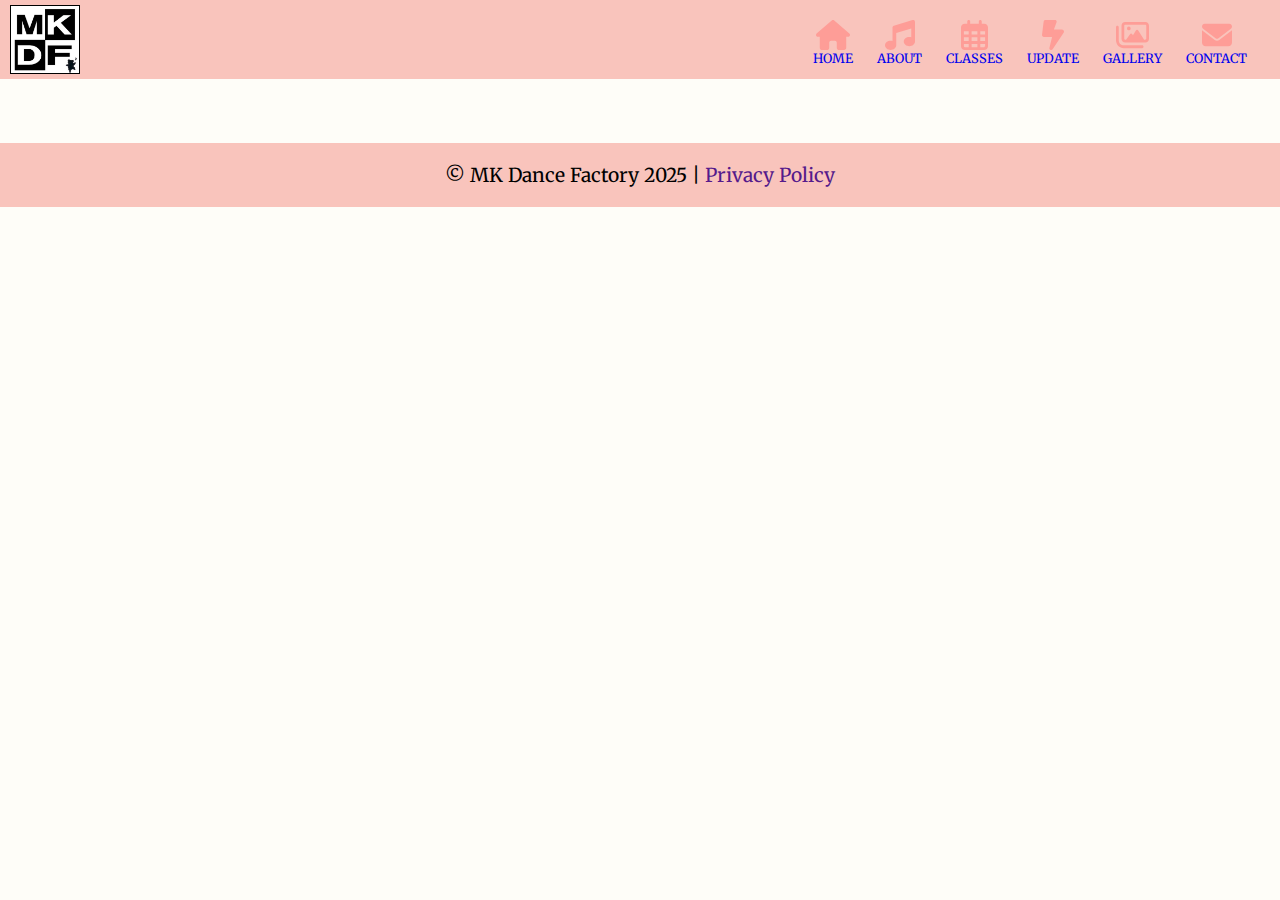
==== pages/about.html @ a7ee9f26 "link modified" ====
<!DOCTYPE html>
<html lang="en">
<head>
  <meta charset="UTF-8">
  <meta name="viewport" content="width=device-width, initial-scale=1.0">
  <link rel="stylesheet" href="./about.css">
  <link rel="preconnect" href="https://fonts.googleapis.com">
  <link rel="preconnect" href="https://fonts.gstatic.com" crossorigin>
  <link href="https://fonts.googleapis.com/css2?family=Merriweather:ital,wght@0,300;0,400;0,700;0,900;1,300;1,400;1,700;1,900&display=swap" rel="stylesheet">
  <title>MKDF About</title>
</head>
<body>
  <nav aria-label="primary" class="prinav">
    <a href="../index.html" style="display: inline-block;">
      <img src="../assets/logo/mk_logo.jpg" id="mklogo">
    </a>
    <span class="navspacer"></span>
    <div class="navcontent">
      <div>
        <a href="../index.html"><img src="../assets/icon/home.svg">HOME</a>
      </div>
      <div>
        <a href="#"><img src="../assets/icon/about.svg">ABOUT</a>
      </div>
      <div>
        <a href="./class.html"><img src="../assets/icon/classes.svg">CLASSES</a>
      </div>
      <div>
        <a href="./update.html"><img src="../assets/icon/update.svg">UPDATE</a>
      </div>
      <div>
        <a href="./gallery.html"><img src="../assets/icon/gallery.svg">GALLERY</a>      
      </div>
      <div>
        <a href="./contact.html"><img src="../assets/icon/contact.svg">CONTACT</a>
      </div>
    </div>
  </nav>
  
  <footer>
    <p>
      &copy; MK Dance Factory 2025 | 
      <a href="">Privacy Policy</a>
    </p>
  </footer>
</body>
</html>
---- pages/about.css ----
* {
  box-sizing: border-box;
  margin: 0;
  padding: 0;
  text-decoration: none;
  list-style: none;
  font-family: "Merriweather", serif;
  font-weight: 400;
  font-style: normal;
}

body {
  background-color: #fefdf8;
}

.prinav {
  background-color: #f9c4bc;
}

#mklogo {
  display: inline-block;
  vertical-align: middle;
  margin: 5px;
  margin-left: 10px;
  width: 70px;
  border: 1px solid black;
}

.prinav {
  display: inline-block;
  vertical-align: top;
  margin-right: 15px;
  width: 100%;
}

.navcontent{
  display: inline-block;
  vertical-align: top;
  margin-top: 20px;
}

.prinav div div {
  display: inline-block;
  font-size: 0.8em;
  margin-left: 20px;
}

.prinav div div img {
  display: block;
  height: 30px;
  margin: 0 auto;
}

.prinav div div:hover {
  opacity: 0.7;
}

.navspacer {
  display: inline-block;
  /* Parent width - Logo width - Menu <ul> width */
  width: calc(100% - 100px - 480px);
}


footer {
  padding: 20px;
  margin-top: 5%;
  text-align: center;
  background-color: #f9c4bc;
}

footer p {
  font-size: 1.2em;
}
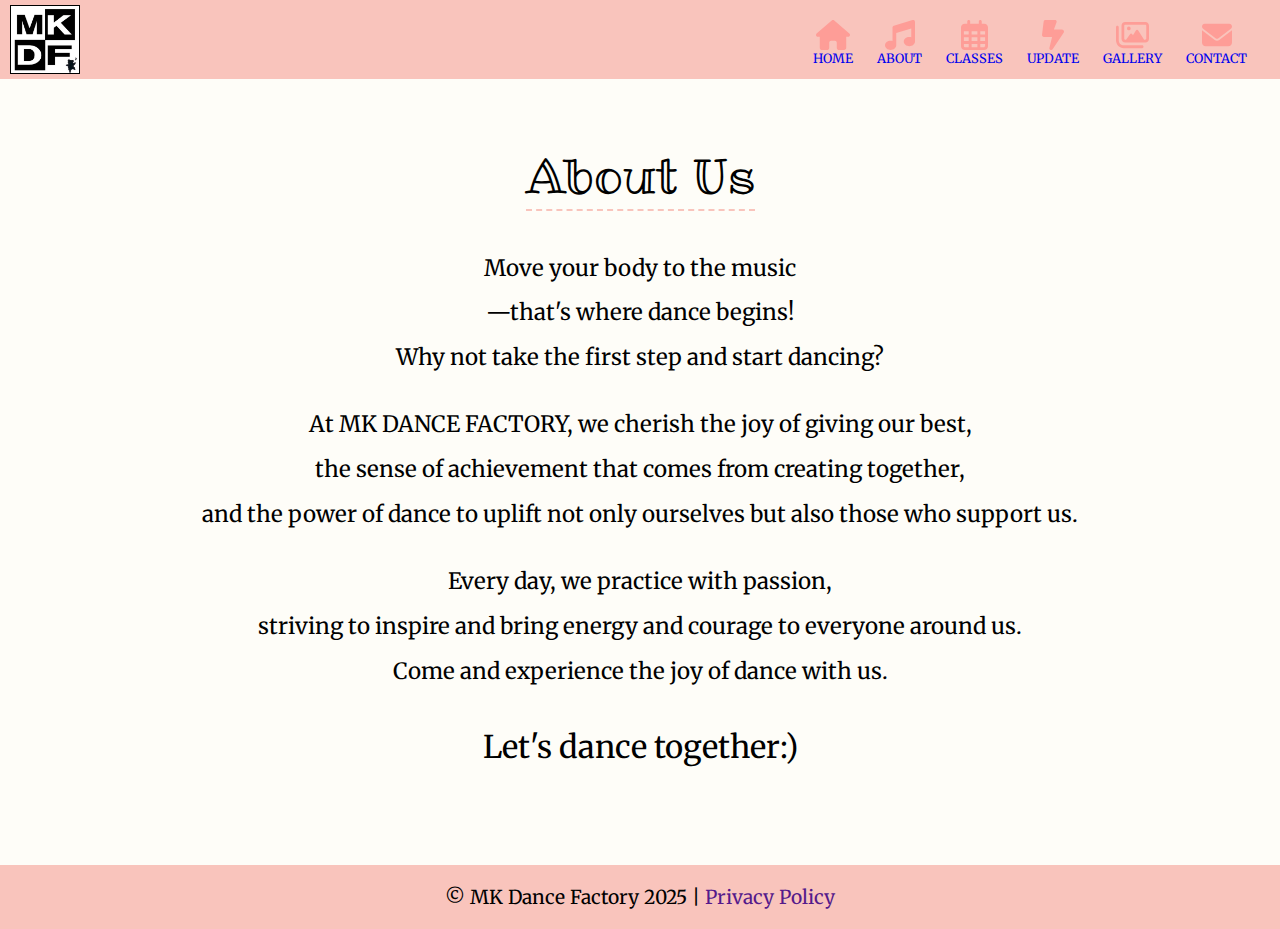
==== commit 9f12ff29: "about page added" ====
--- a/pages/about.html
+++ b/pages/about.html
@@ -7,6 +7,7 @@
   <link rel="preconnect" href="https://fonts.googleapis.com">
   <link rel="preconnect" href="https://fonts.gstatic.com" crossorigin>
   <link href="https://fonts.googleapis.com/css2?family=Merriweather:ital,wght@0,300;0,400;0,700;0,900;1,300;1,400;1,700;1,900&display=swap" rel="stylesheet">
+  <link href="https://fonts.googleapis.com/css2?family=Merriweather:ital,wght@0,300;0,400;0,700;0,900;1,300;1,400;1,700;1,900&family=Ribeye+Marrow&display=swap" rel="stylesheet"> 
   <title>MKDF About</title>
 </head>
 <body>
@@ -36,6 +37,30 @@
       </div>
     </div>
   </nav>
+
+  <main>
+    <h1>About Us</h1>
+    <div>
+      <p class="text">
+        Move your body to the music
+        <br>—that&#39;s where dance begins!
+        <br>Why not take the first step and start dancing?
+      </p>
+      <p class="text">
+        At MK DANCE FACTORY, we cherish the joy of giving our best, 
+        <br>the sense of achievement that comes from creating together, 
+        <br>and the power of dance to uplift not only ourselves but also those who support us. 
+      </p>
+      <p class="text">
+        Every day, we practice with passion,
+        <br>striving to inspire and bring energy and courage to everyone around us.
+        <br>Come and experience the joy of dance with us.
+      </p>
+      <p class="text">
+        <em>Let&#39;s dance together:&#41;</em>
+      </p>
+    </div>
+  </main>
   
   <footer>
     <p>
--- a/pages/about.css
+++ b/pages/about.css
@@ -61,10 +61,34 @@
   width: calc(100% - 100px - 480px);
 }
 
+main {
+  padding: 5% 5%;
+  text-align: center;
+}
+
+h1 {
+  margin-bottom: 3%;
+  font-family: "Ribeye Marrow", serif;
+  font-weight: 400;
+  font-style: normal;
+  font-size: 3em;
+  border-bottom: 2px dashed #f9c4bc;
+  display: inline-block;
+}
+
+.text {
+  font-size: 1.4em;
+  line-height: 2;
+  margin: 0 0 1em 0;
+}
+
+em {
+  font-size: 1.4em;
+}
+
 
 footer {
   padding: 20px;
-  margin-top: 5%;
   text-align: center;
   background-color: #f9c4bc;
 }
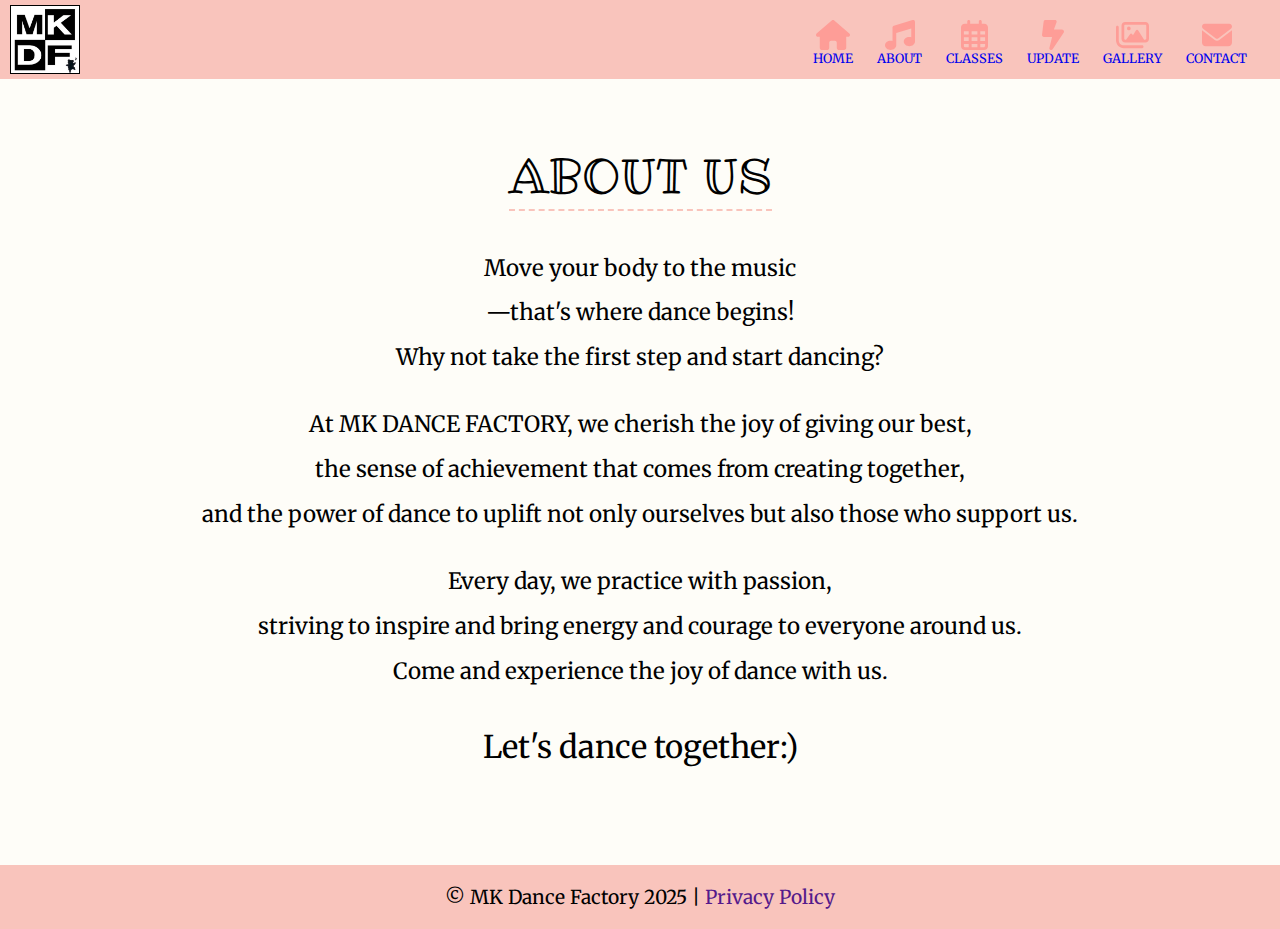
==== commit 056527f9: "header capital letter" ====
--- a/pages/about.html
+++ b/pages/about.html
@@ -39,7 +39,7 @@
   </nav>
 
   <main>
-    <h1>About Us</h1>
+    <h1>ABOUT US</h1>
     <div>
       <p class="text">
         Move your body to the music
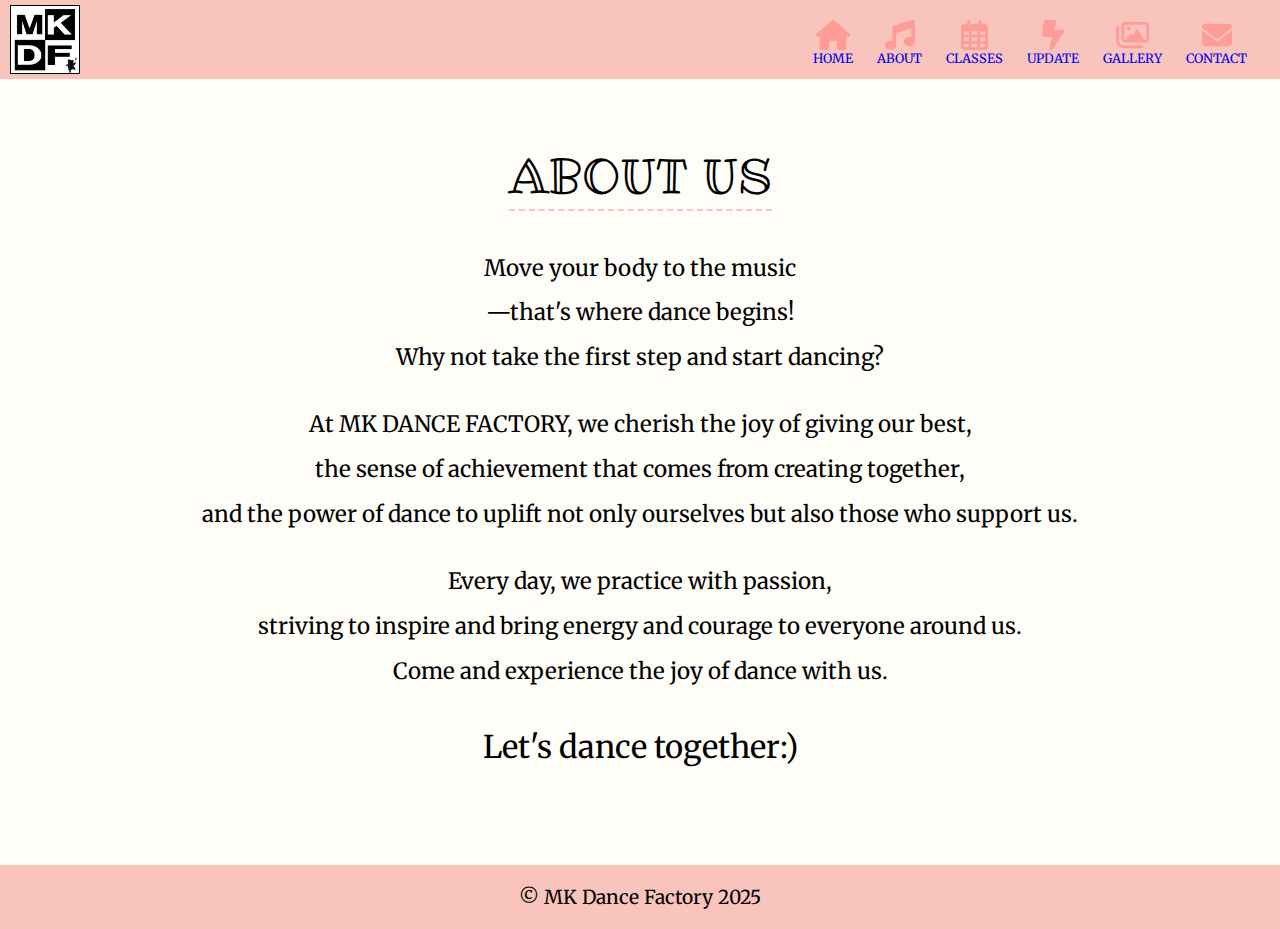
==== commit de390227: "header modified" ====
--- a/pages/about.html
+++ b/pages/about.html
@@ -64,8 +64,7 @@
   
   <footer>
     <p>
-      &copy; MK Dance Factory 2025 | 
-      <a href="">Privacy Policy</a>
+      &copy; MK Dance Factory 2025</a>
     </p>
   </footer>
 </body>
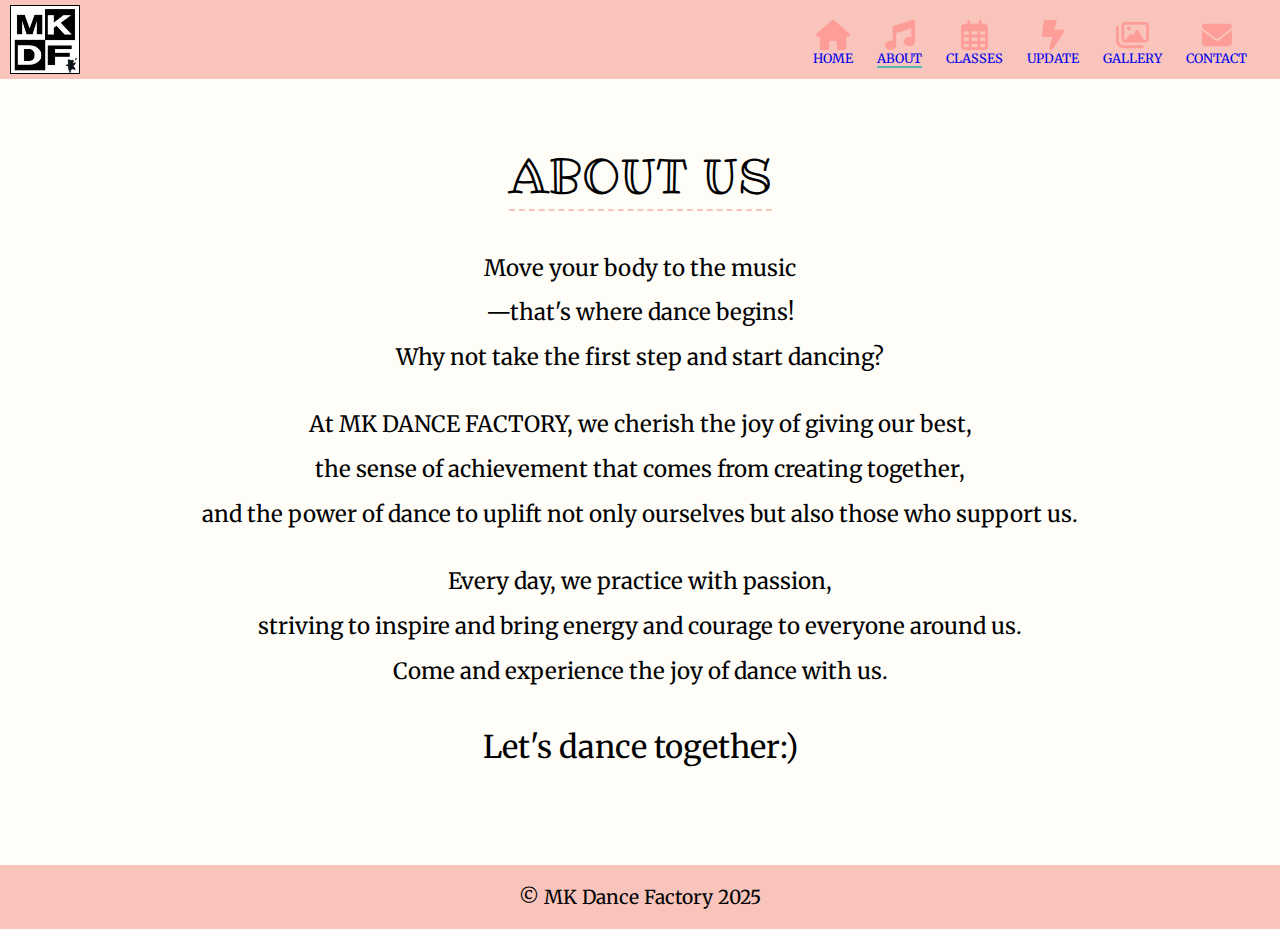
==== commit 1a3b080b: "nav modified/ current page added" ====
--- a/pages/about.html
+++ b/pages/about.html
@@ -20,7 +20,7 @@
       <div>
         <a href="../index.html"><img src="../assets/icon/home.svg">HOME</a>
       </div>
-      <div>
+      <div id="currentpage">
         <a href="#"><img src="../assets/icon/about.svg">ABOUT</a>
       </div>
       <div>
--- a/pages/about.css
+++ b/pages/about.css
@@ -24,6 +24,10 @@
   margin-left: 10px;
   width: 70px;
   border: 1px solid black;
+}
+
+#currentpage {
+  border-bottom: 2px solid #54b9b5;
 }
 
 .prinav {
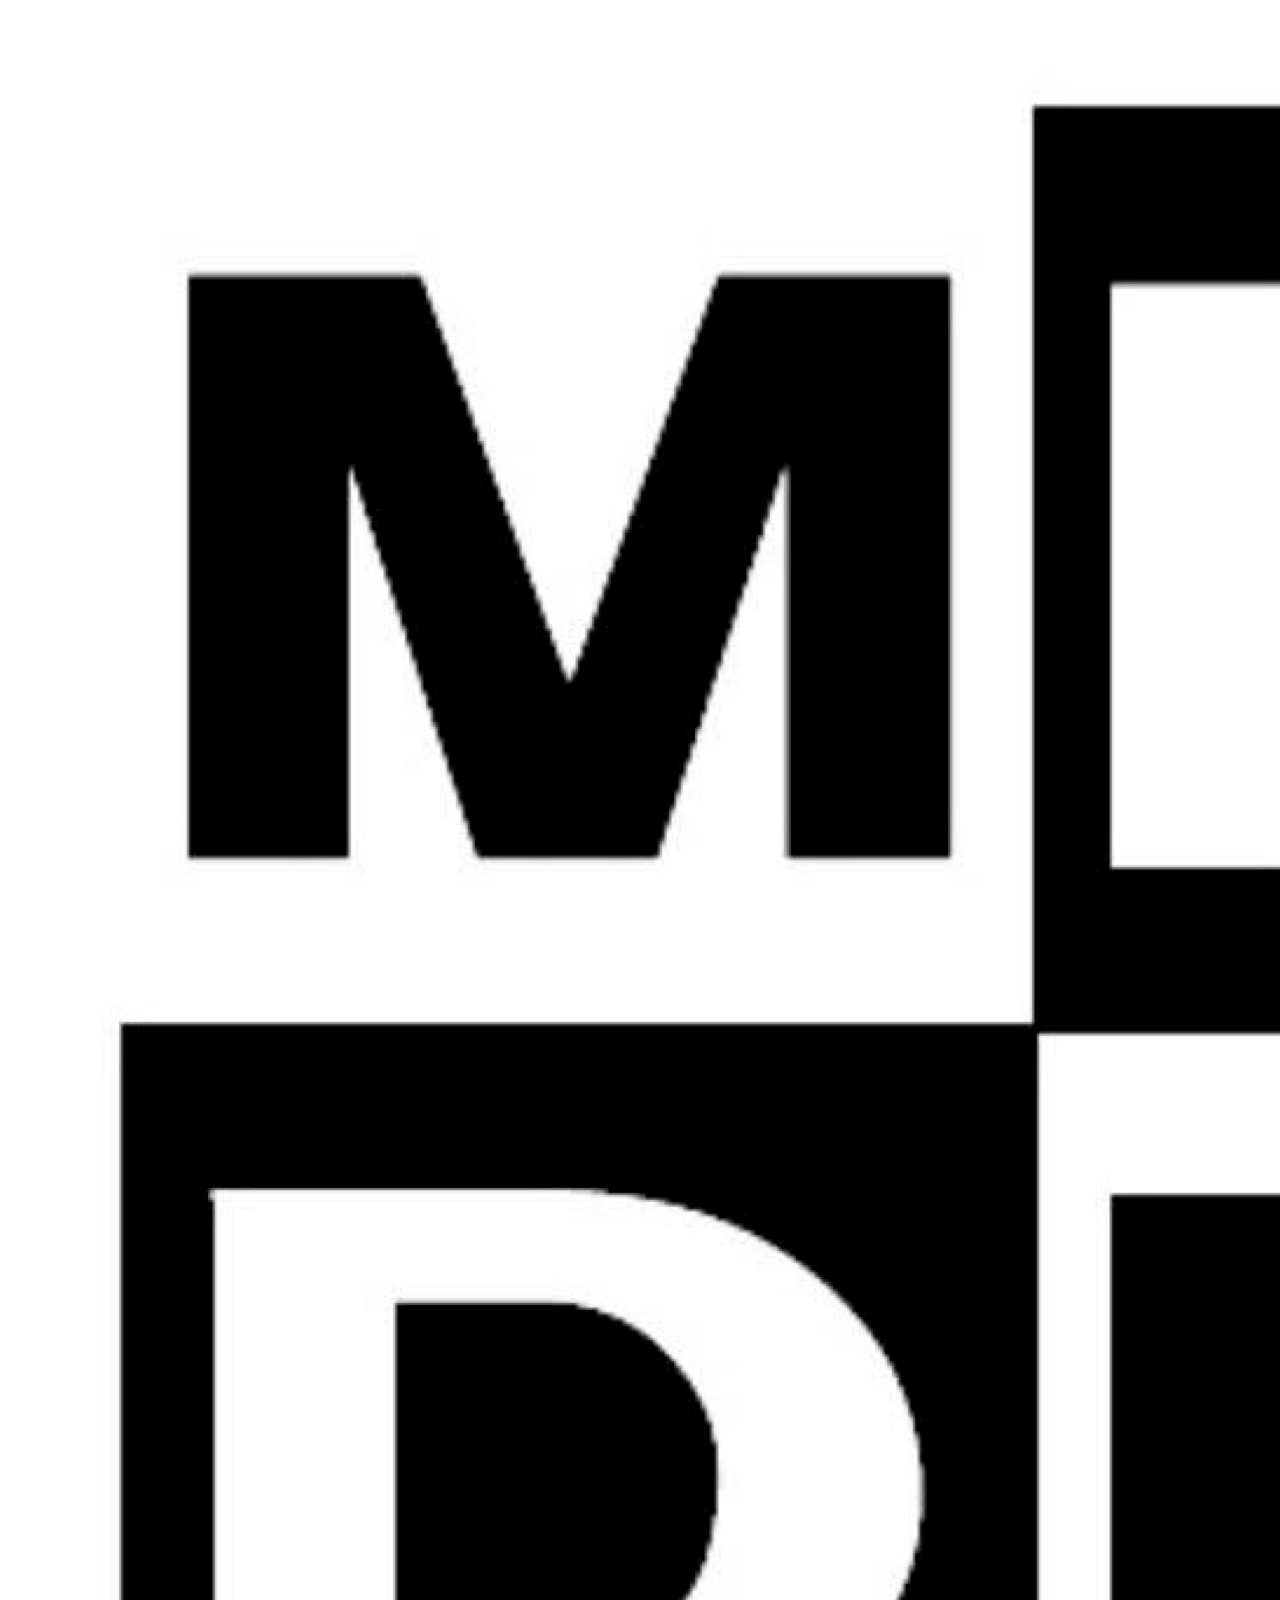
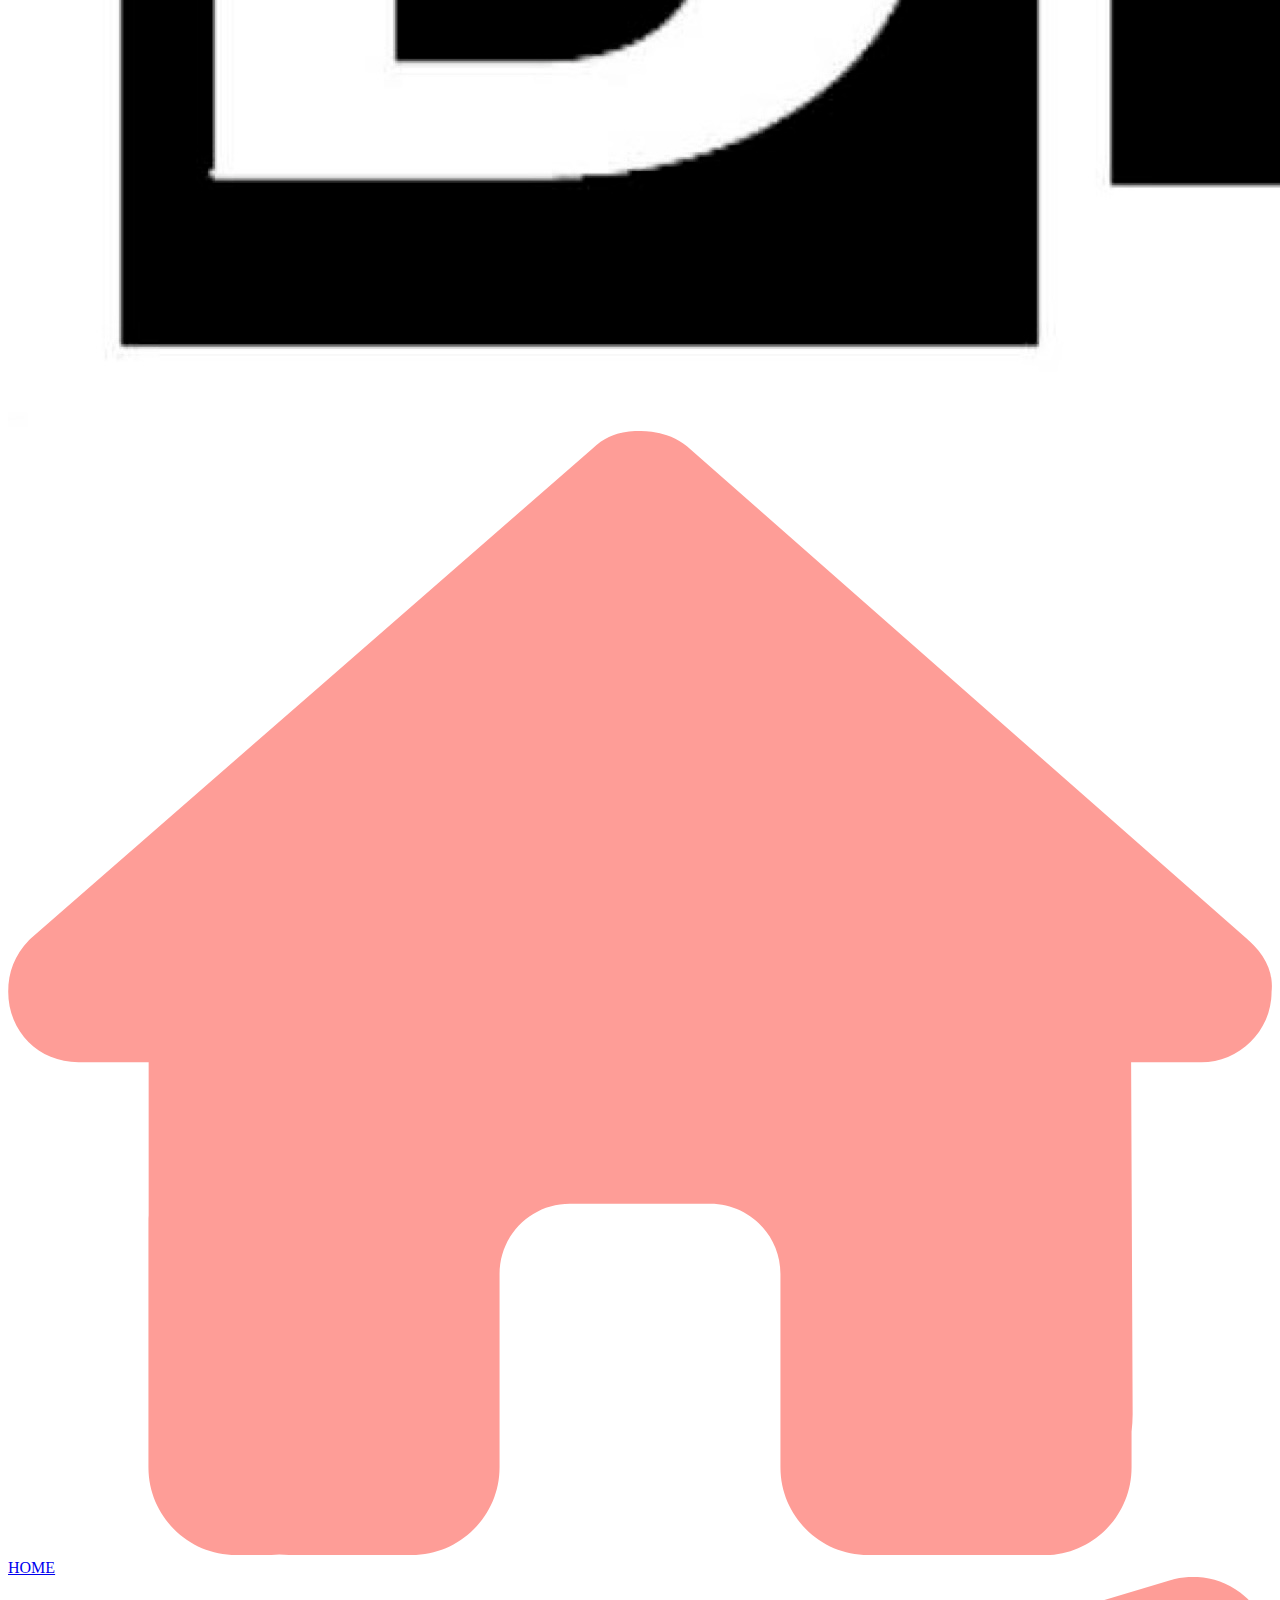
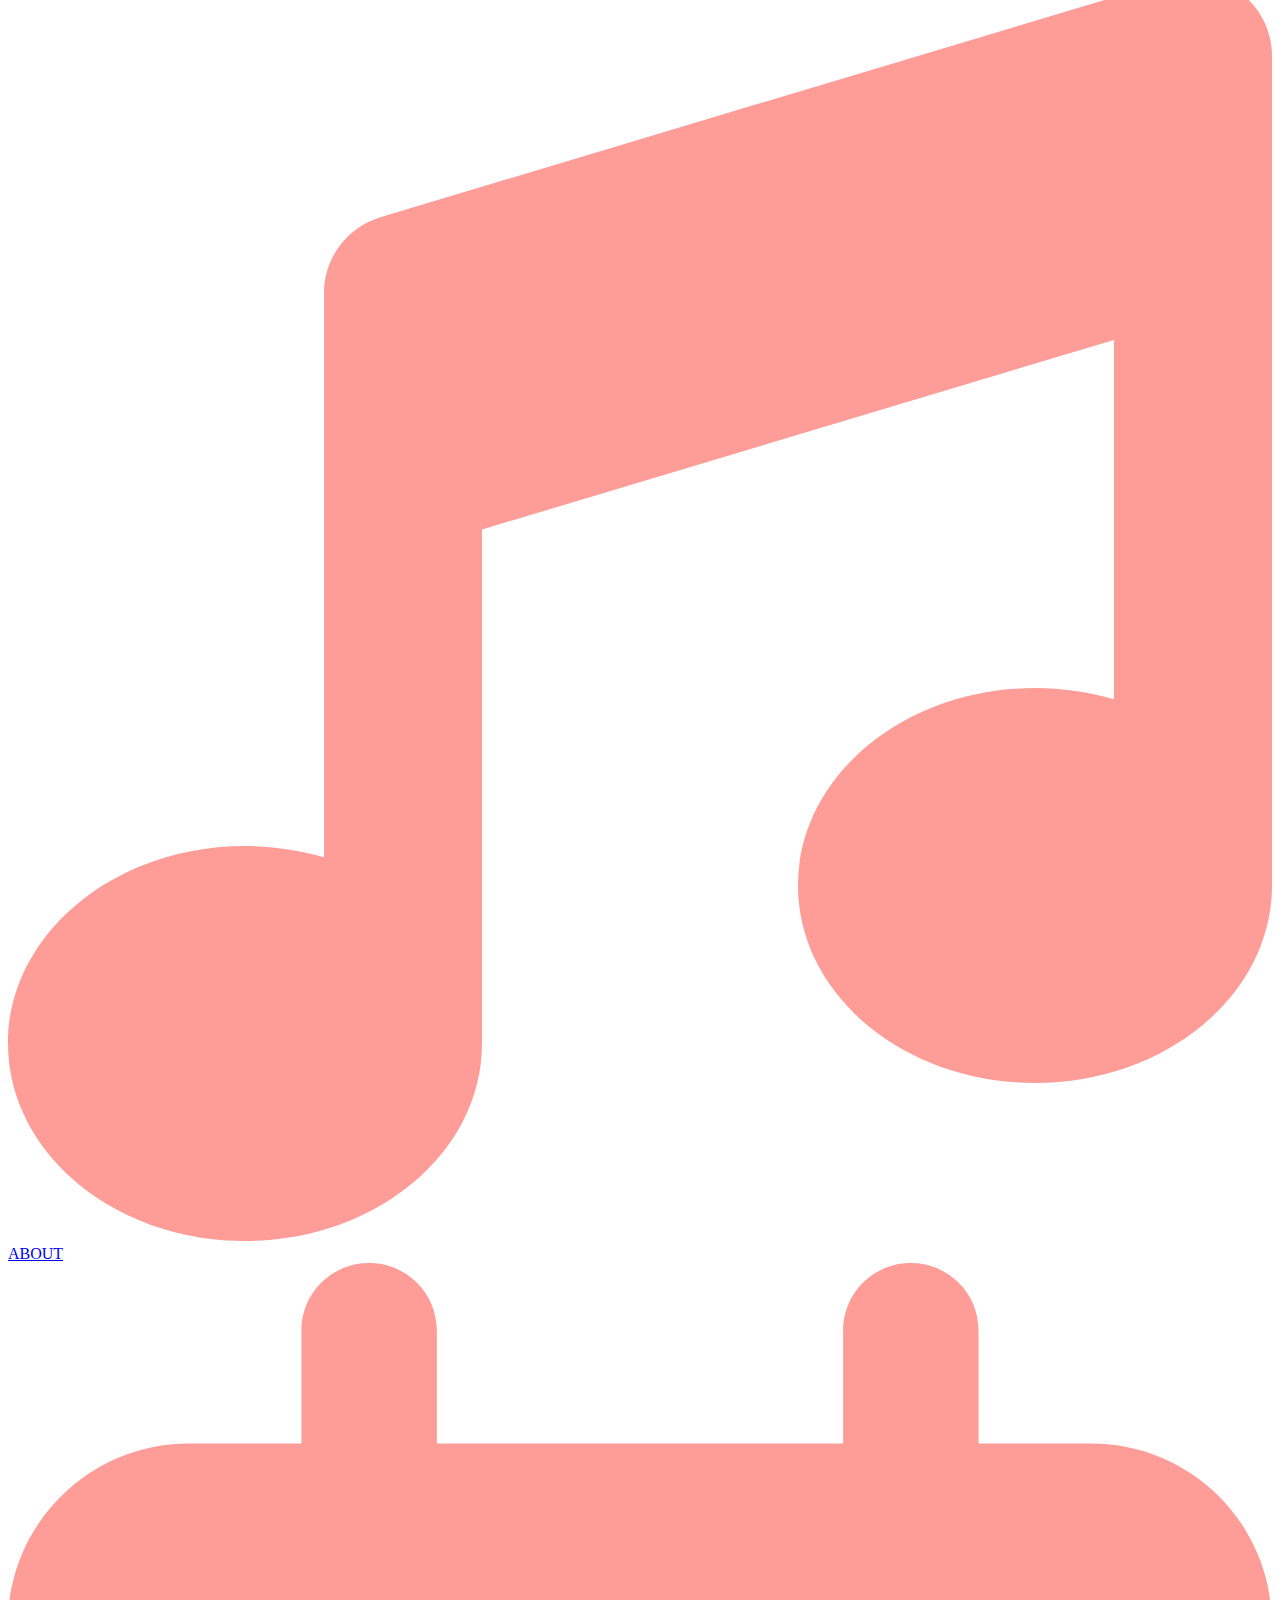
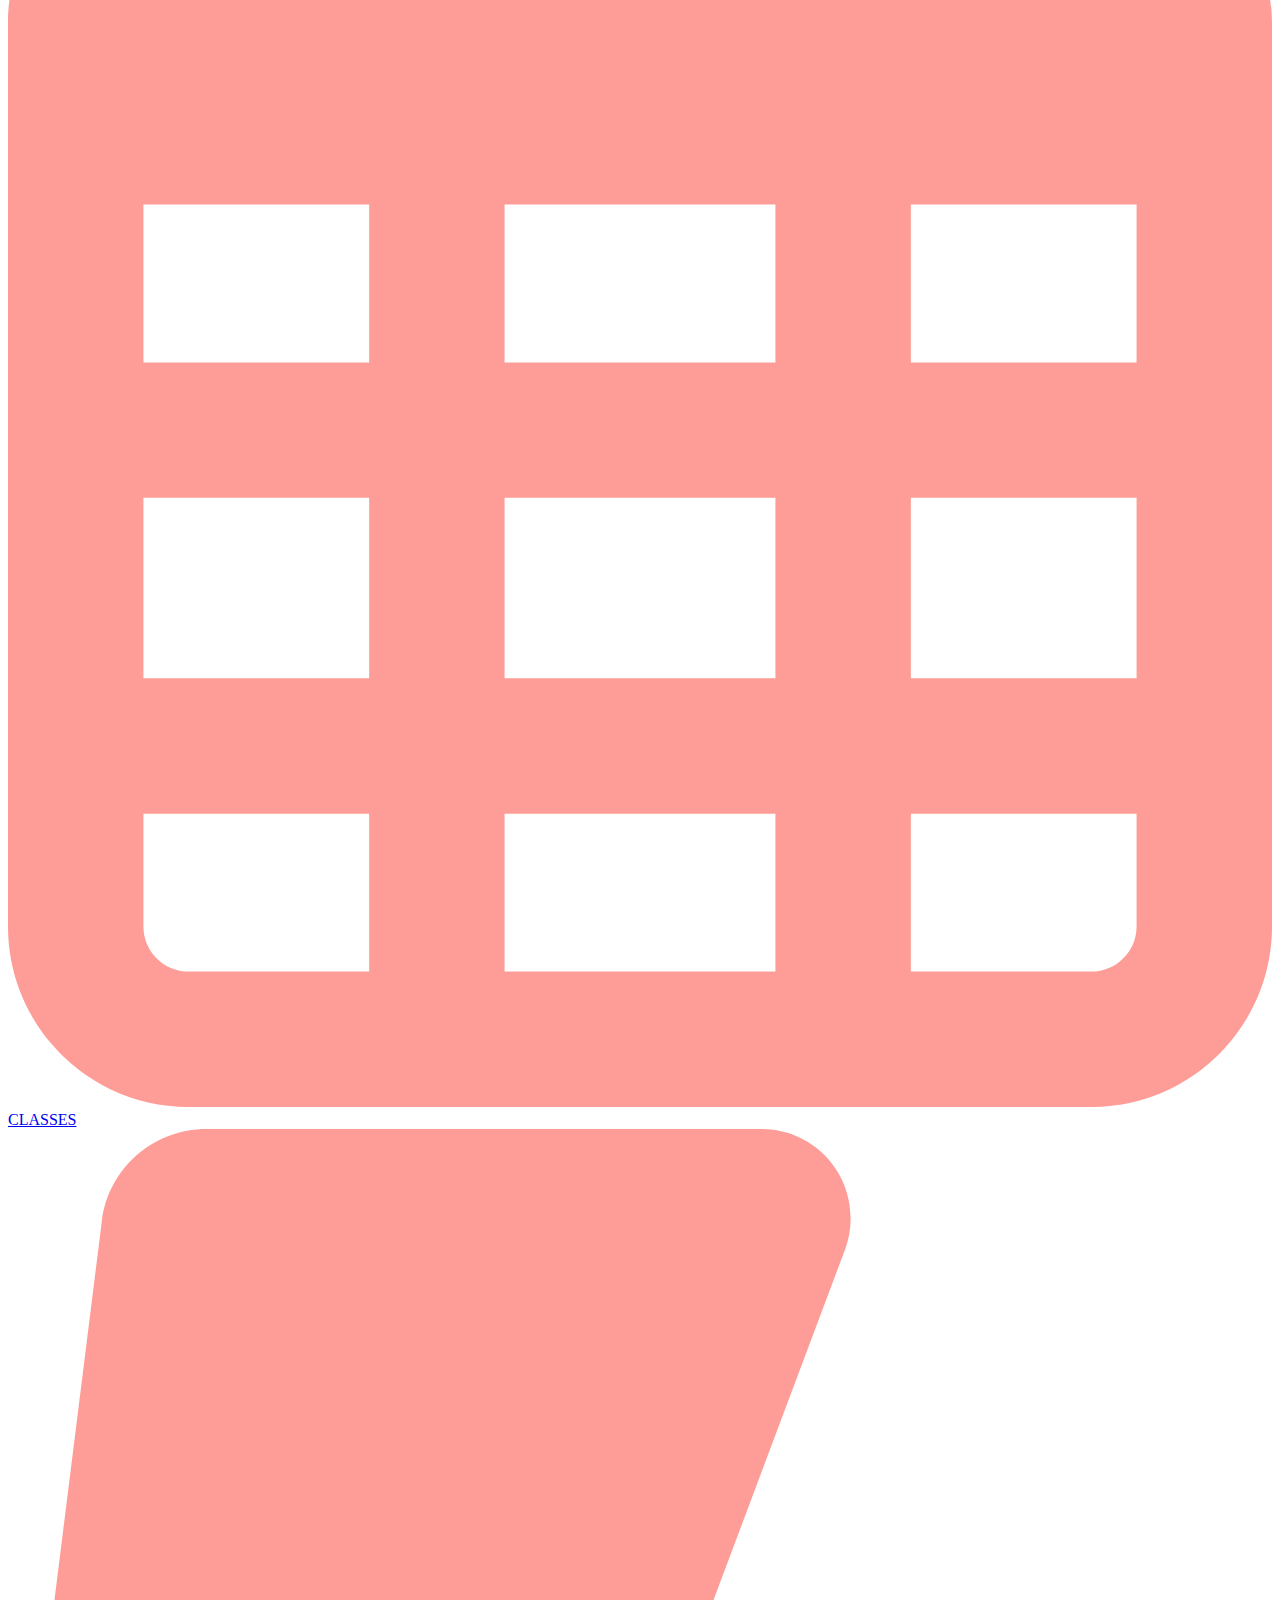
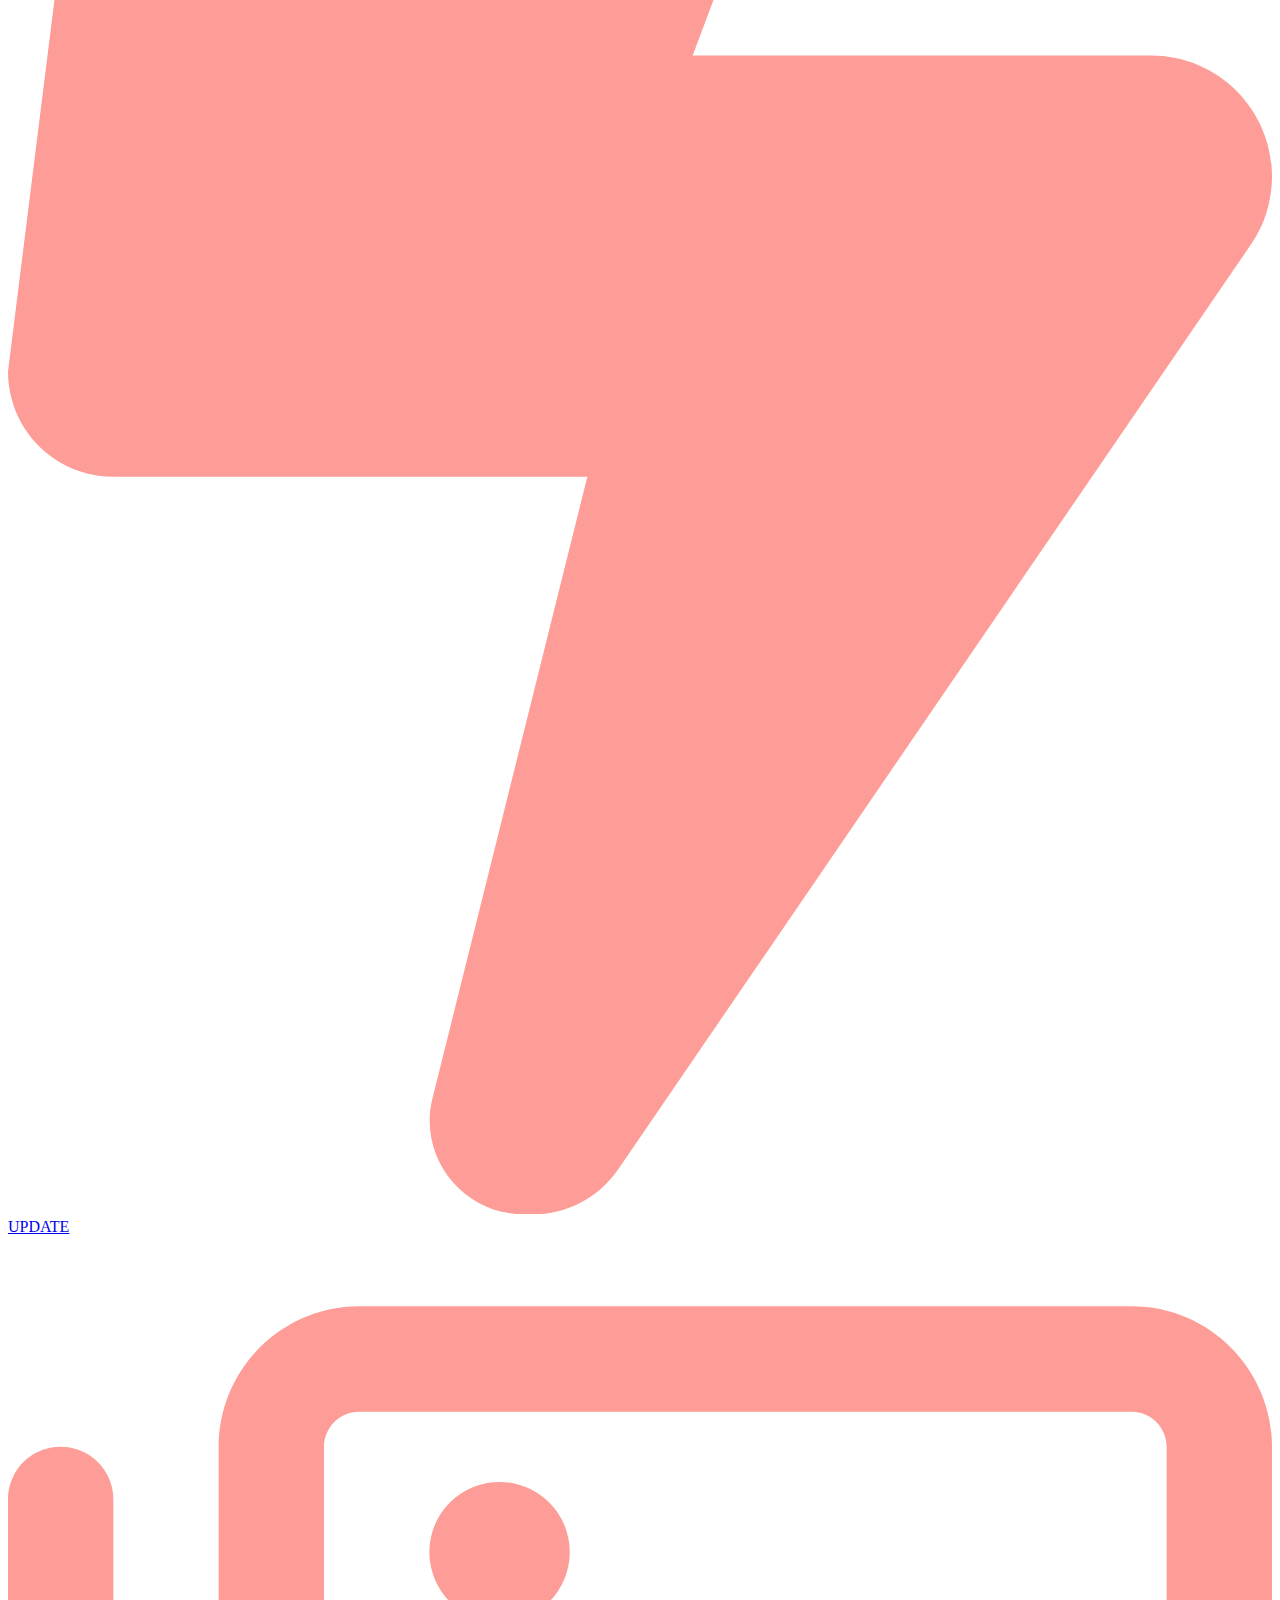
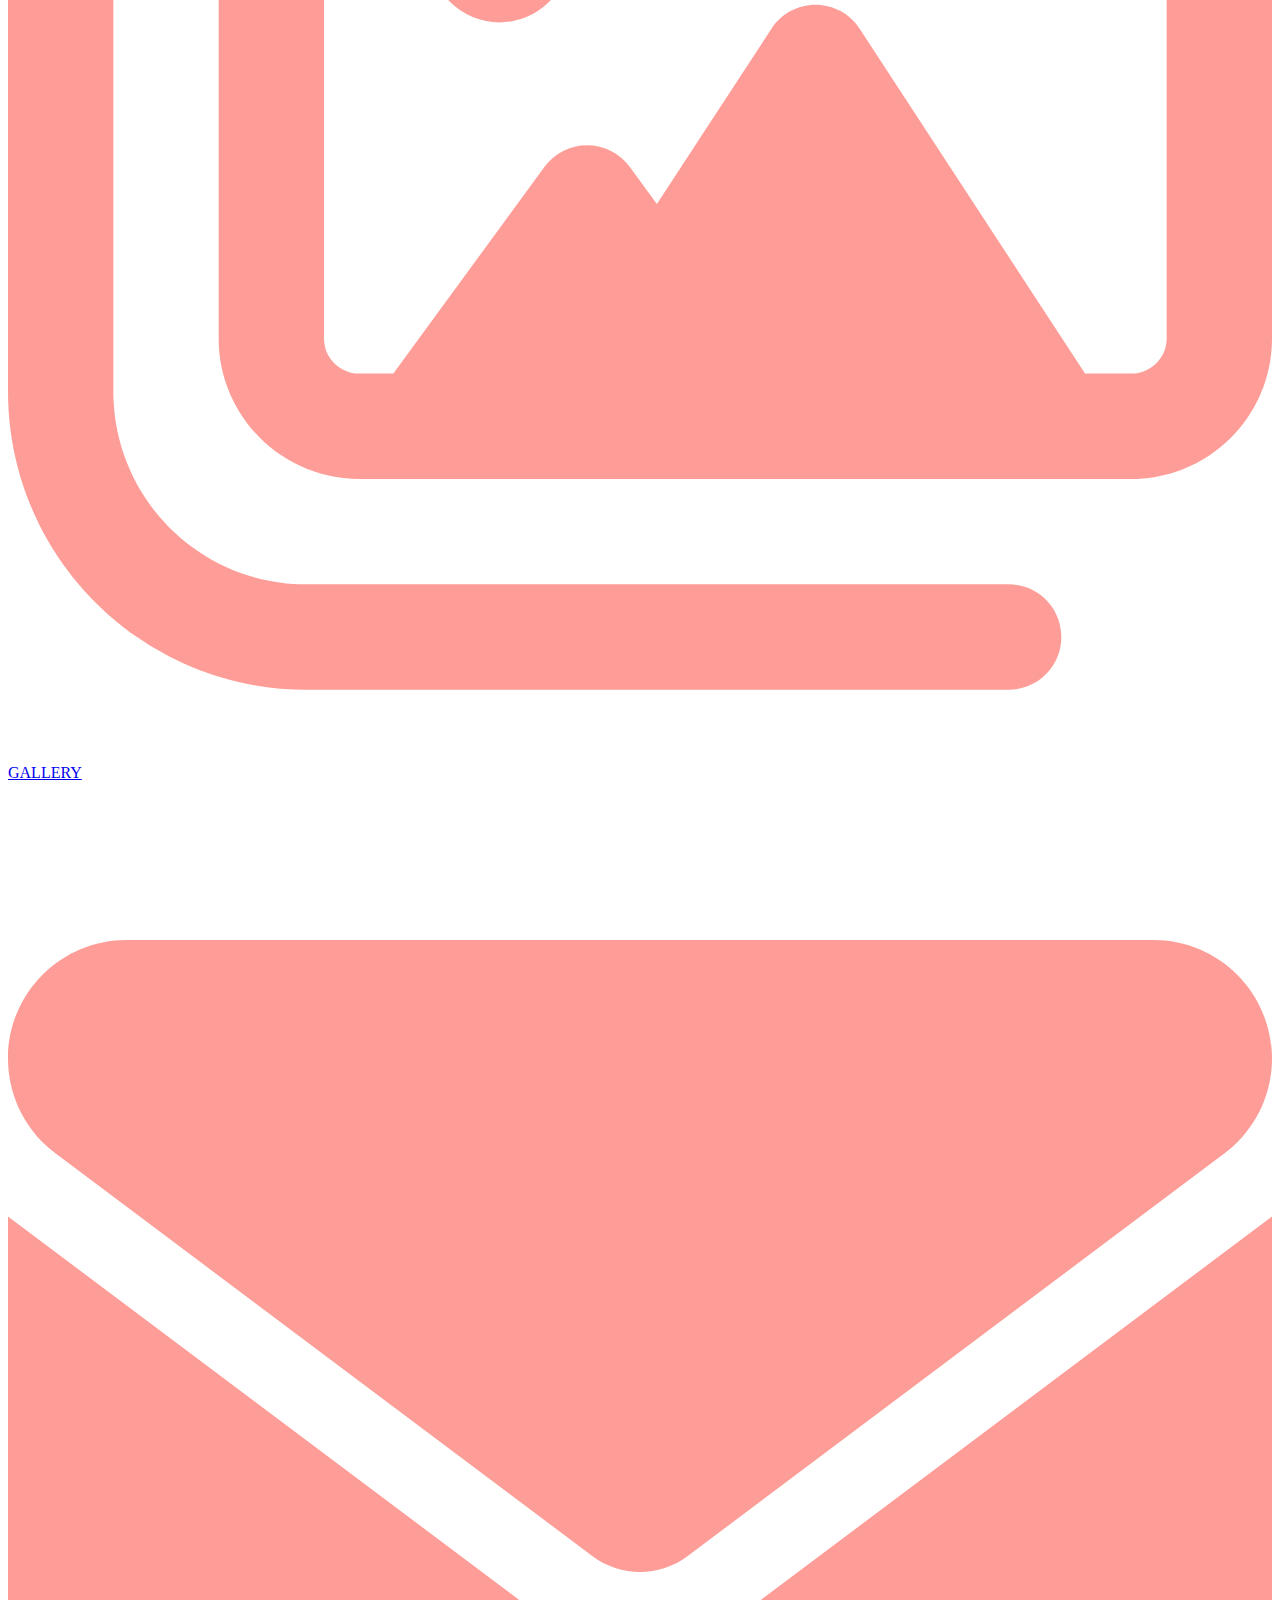
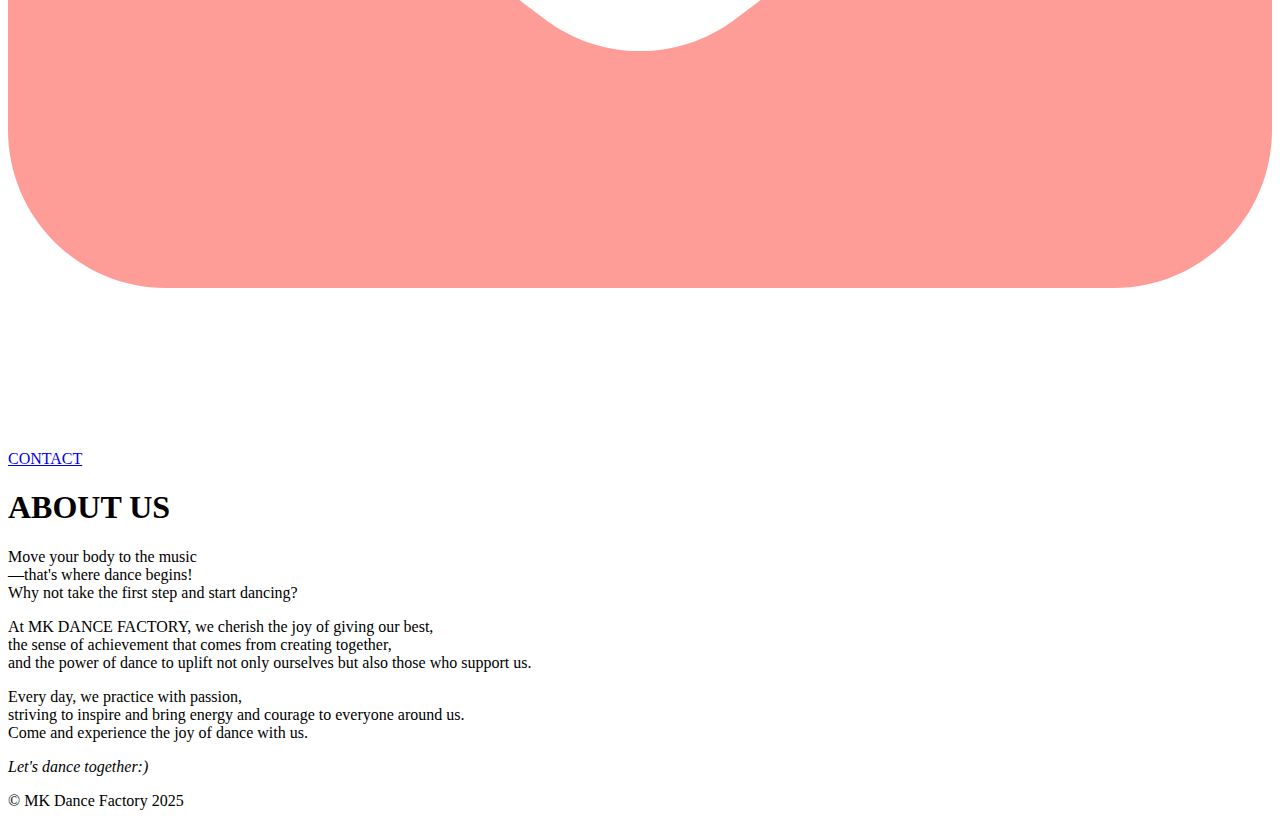
==== commit 7ca60c8e: "folder structure changed" ====
--- a/pages/about.html
+++ b/pages/about.html
@@ -3,40 +3,43 @@
 <head>
   <meta charset="UTF-8">
   <meta name="viewport" content="width=device-width, initial-scale=1.0">
-  <link rel="stylesheet" href="./about.css">
+  <link rel="stylesheet" href="../css/about.css">
   <link rel="preconnect" href="https://fonts.googleapis.com">
   <link rel="preconnect" href="https://fonts.gstatic.com" crossorigin>
   <link href="https://fonts.googleapis.com/css2?family=Merriweather:ital,wght@0,300;0,400;0,700;0,900;1,300;1,400;1,700;1,900&display=swap" rel="stylesheet">
   <link href="https://fonts.googleapis.com/css2?family=Merriweather:ital,wght@0,300;0,400;0,700;0,900;1,300;1,400;1,700;1,900&family=Ribeye+Marrow&display=swap" rel="stylesheet"> 
   <title>MKDF About</title>
 </head>
+
 <body>
-  <nav aria-label="primary" class="prinav">
-    <a href="../index.html" style="display: inline-block;">
-      <img src="../assets/logo/mk_logo.jpg" id="mklogo">
-    </a>
-    <span class="navspacer"></span>
-    <div class="navcontent">
-      <div>
-        <a href="../index.html"><img src="../assets/icon/home.svg">HOME</a>
+  <header>
+    <nav aria-label="primary" class="prinav">
+      <a href="../index.html">
+        <img src="../assets/logo/mk_logo.jpg" id="mklogo">
+      </a>
+      <span class="navspacer"></span>
+      <div class="navcontent">
+        <div>
+          <a href="../index.html"><img src="../assets/icon/home.svg">HOME</a>
+        </div>
+        <div id="currentpage">
+          <a href="#"><img src="../assets/icon/about.svg">ABOUT</a>
+        </div>
+        <div>
+          <a href="./class.html"><img src="../assets/icon/classes.svg">CLASSES</a>
+        </div>
+        <div>
+          <a href="./update.html"><img src="../assets/icon/update.svg">UPDATE</a>
+        </div>
+        <div>
+          <a href="./gallery.html"><img src="../assets/icon/gallery.svg">GALLERY</a>      
+        </div>
+        <div>
+          <a href="./contact.html"><img src="../assets/icon/contact.svg">CONTACT</a>
+        </div>
       </div>
-      <div id="currentpage">
-        <a href="#"><img src="../assets/icon/about.svg">ABOUT</a>
-      </div>
-      <div>
-        <a href="./class.html"><img src="../assets/icon/classes.svg">CLASSES</a>
-      </div>
-      <div>
-        <a href="./update.html"><img src="../assets/icon/update.svg">UPDATE</a>
-      </div>
-      <div>
-        <a href="./gallery.html"><img src="../assets/icon/gallery.svg">GALLERY</a>      
-      </div>
-      <div>
-        <a href="./contact.html"><img src="../assets/icon/contact.svg">CONTACT</a>
-      </div>
-    </div>
-  </nav>
+    </nav>
+  </header>
 
   <main>
     <h1>ABOUT US</h1>
